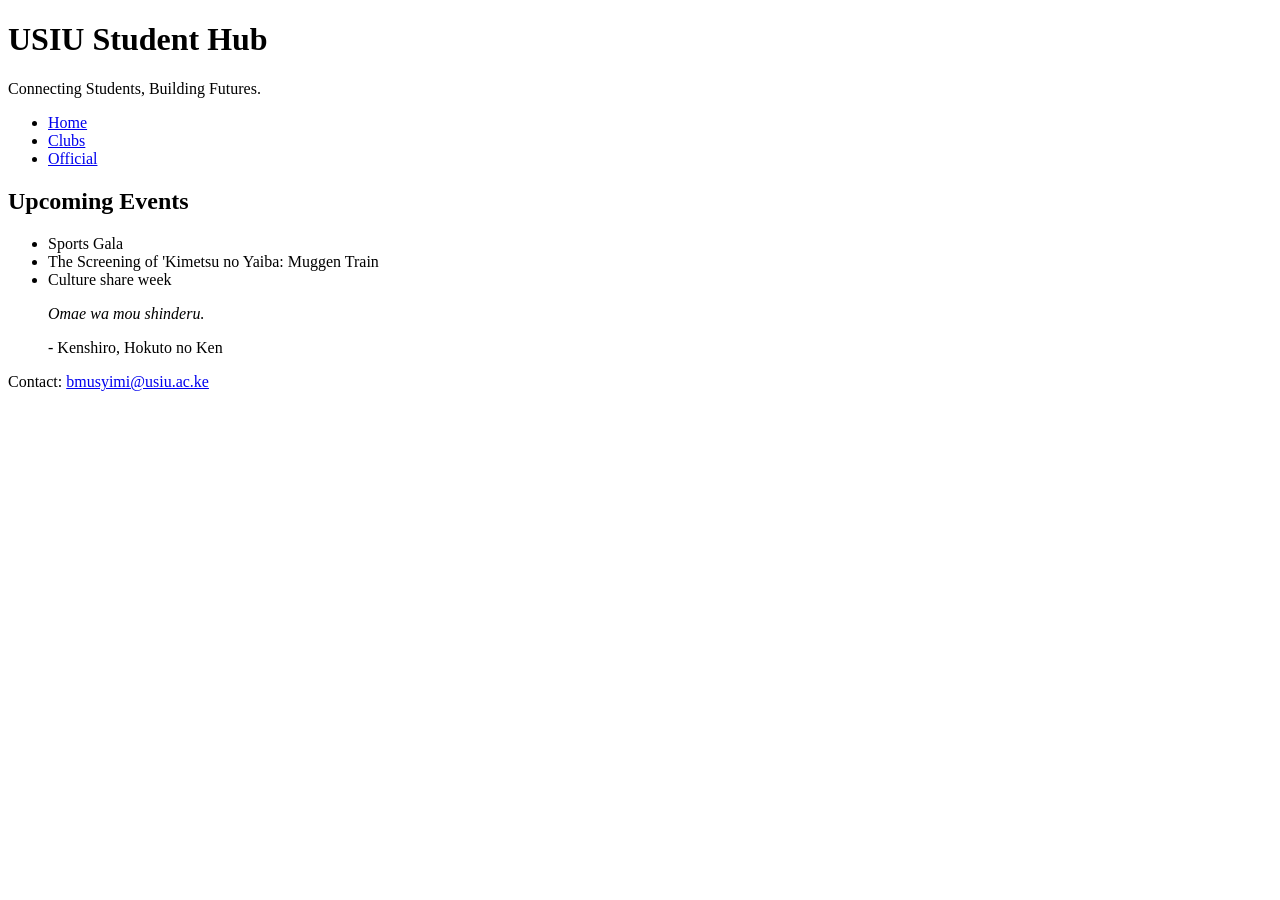
==== index.html @ 461e2c6b "index.html" ====
<!doctype html>
<html lang="en">
  <head>
    <meta charset="UTF-8" />
    <meta name="viewport" content="width=device-width, initial-scale=1.0" />
    <title>usiu_hub</title>
  </head>
  <body>
    <header>
      <h1>USIU Student Hub</h1>
      <p>Connecting Students, Building Futures.</p>
      <nav>
        <ul>
          <li><a href="index.html">Home</a></li>
          <li><a href="clubs.html">Clubs</a></li>
          <li><a href="https://www.usiu.ac.ke">Official</a></li>
        </ul>
      </nav>
    </header>
    <main>
      <h2>Upcoming Events</h2>
      <ul>
        <li>Sports Gala</li>
        <li>The Screening of 'Kimetsu no Yaiba: Muggen Train</li>
        <li>Culture share week</li>
      </ul>
      <blockquote>
        <cite>Omae wa mou shinderu.</cite>
        <p>- Kenshiro, Hokuto no Ken</p>
        <footer></footer>
      </blockquote>
    </main>
    <footer>
      <p>
        Contact: <a href="mailto:bmusyimi@usiu.ac.ke">bmusyimi@usiu.ac.ke</a>
      </p>
    </footer>
  </body>
</html>
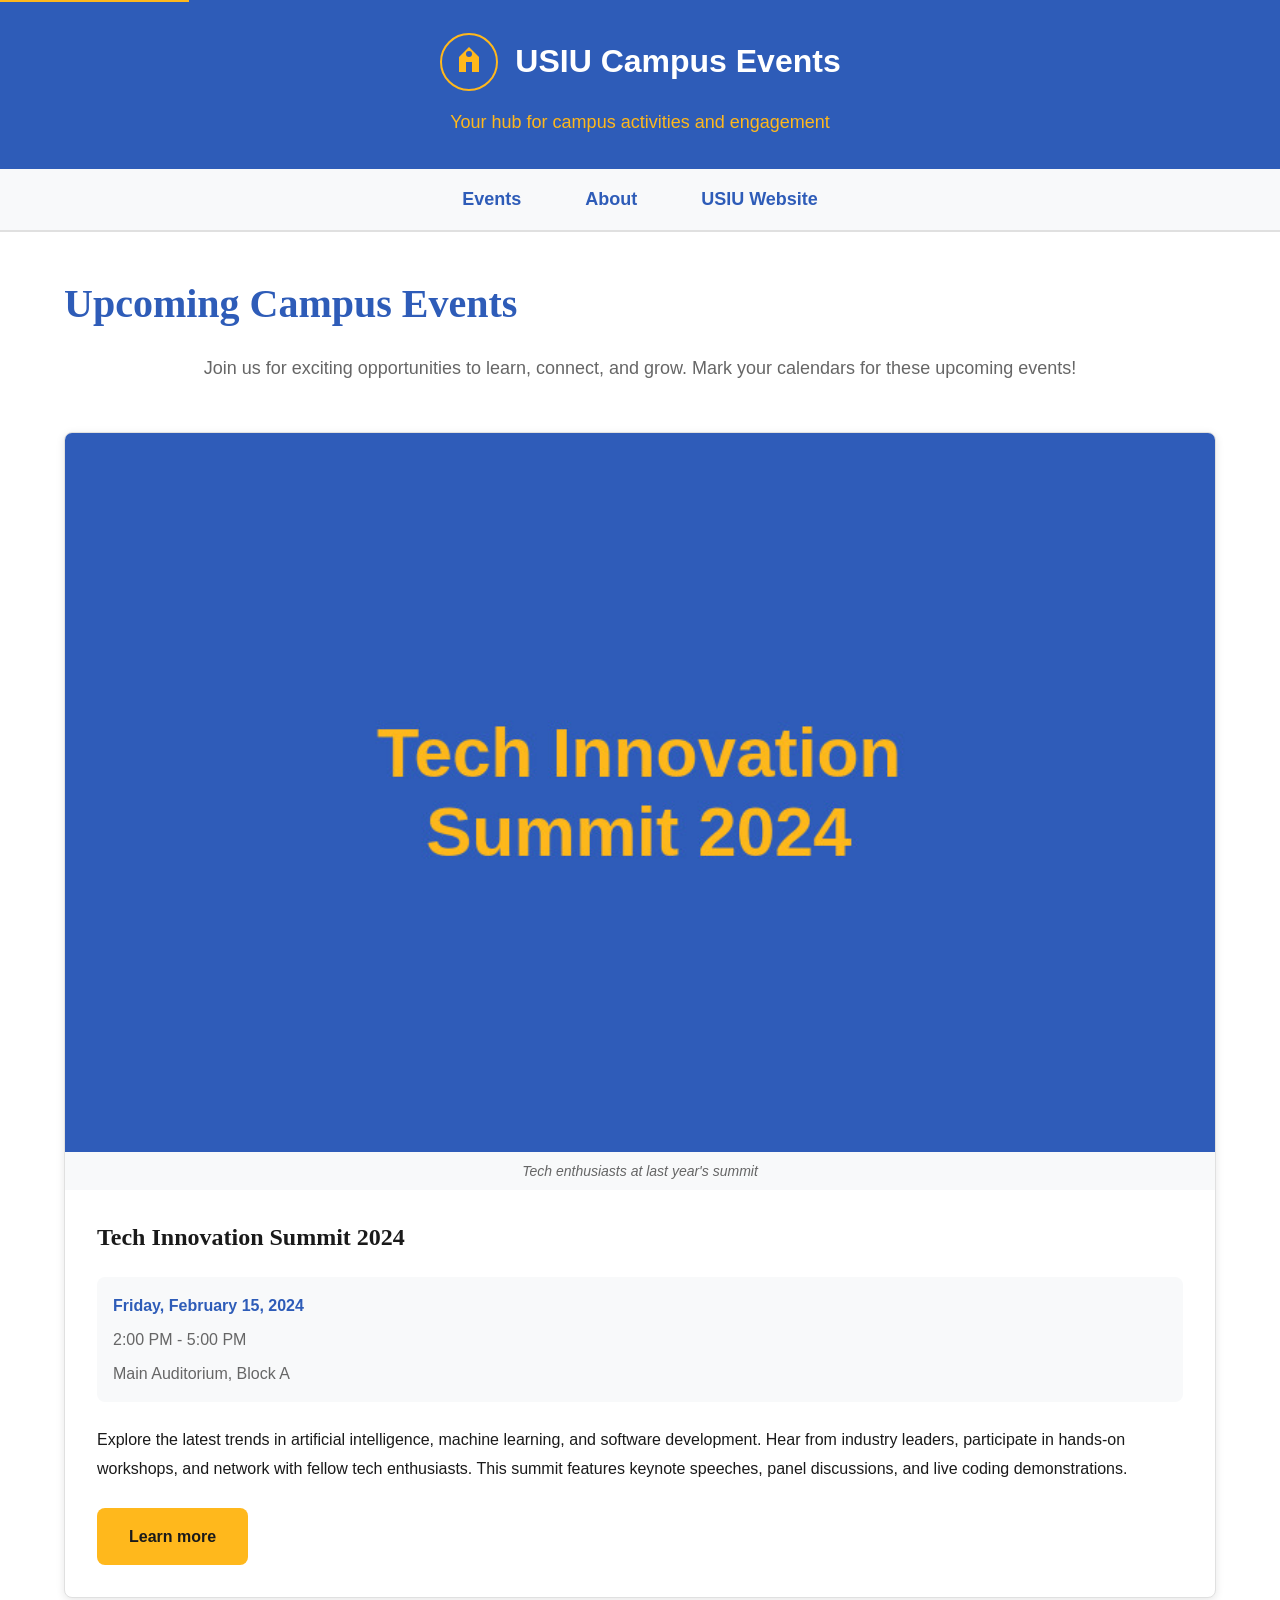
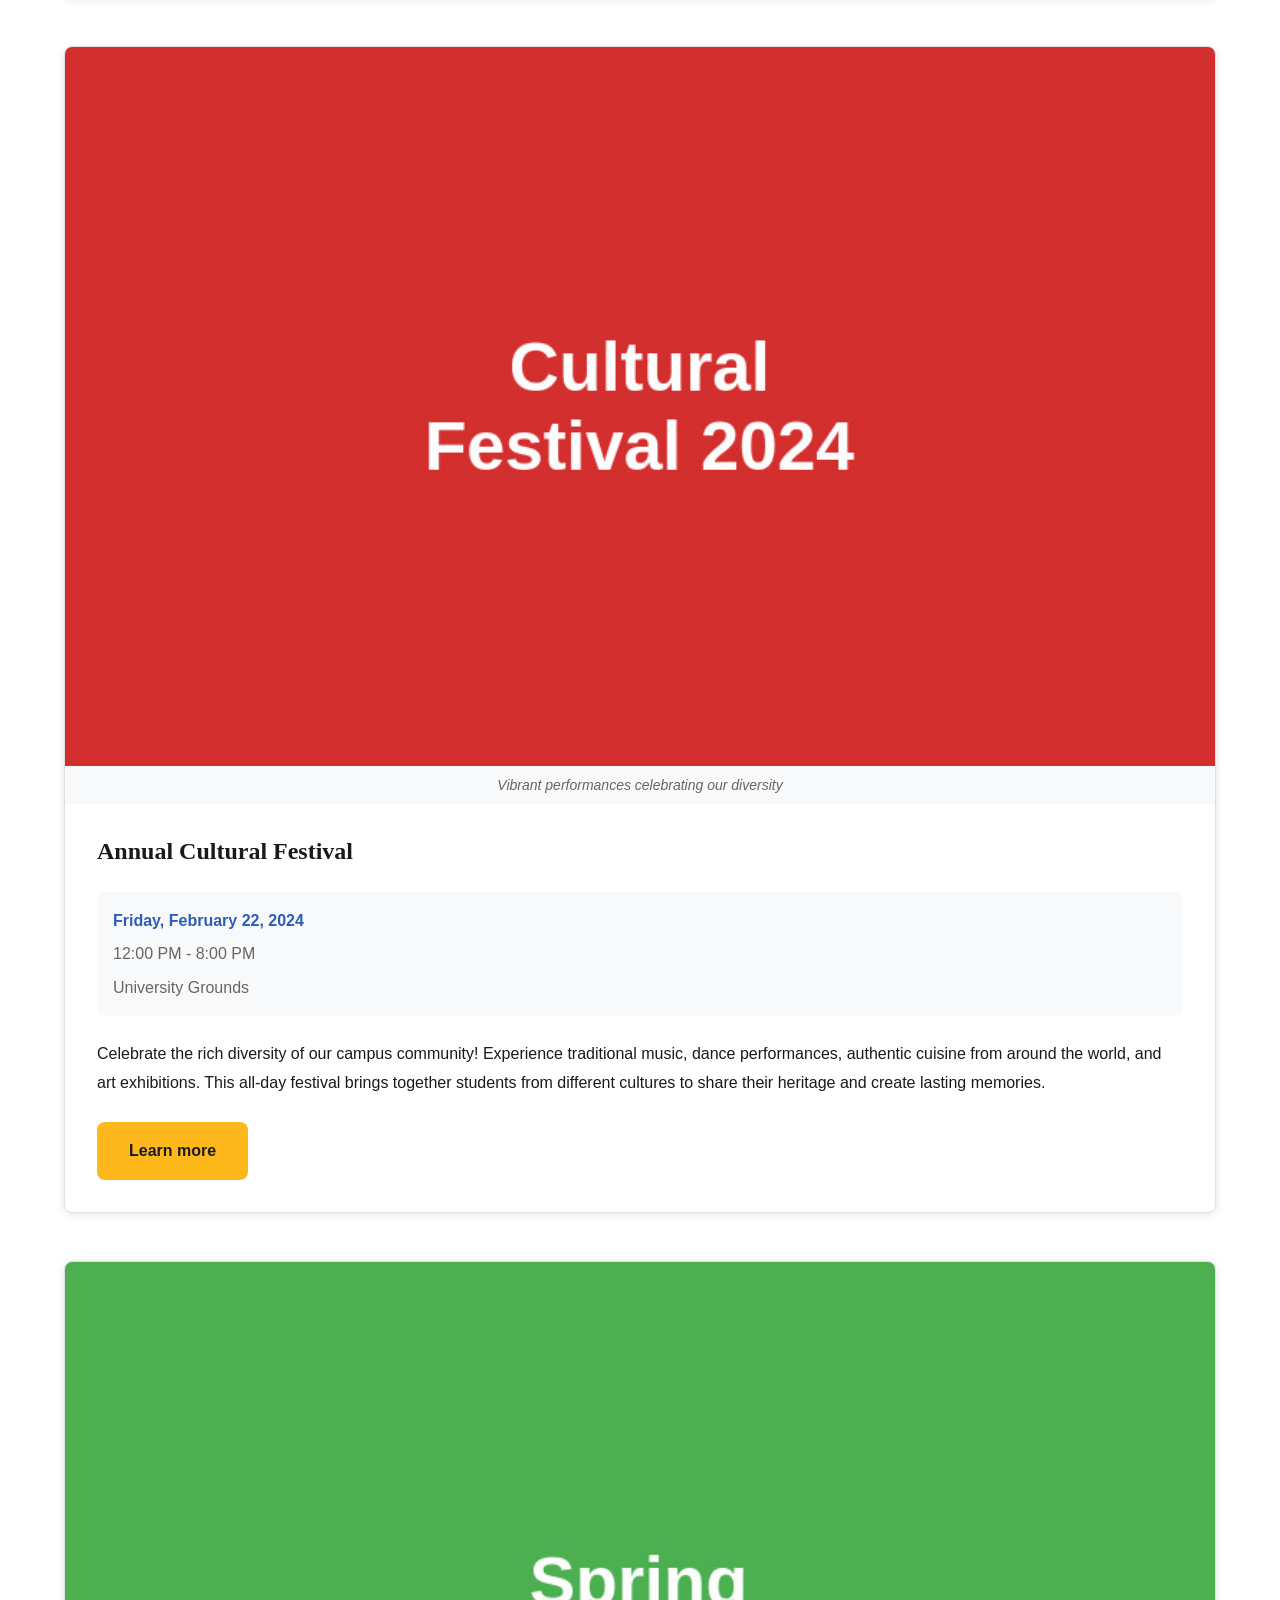
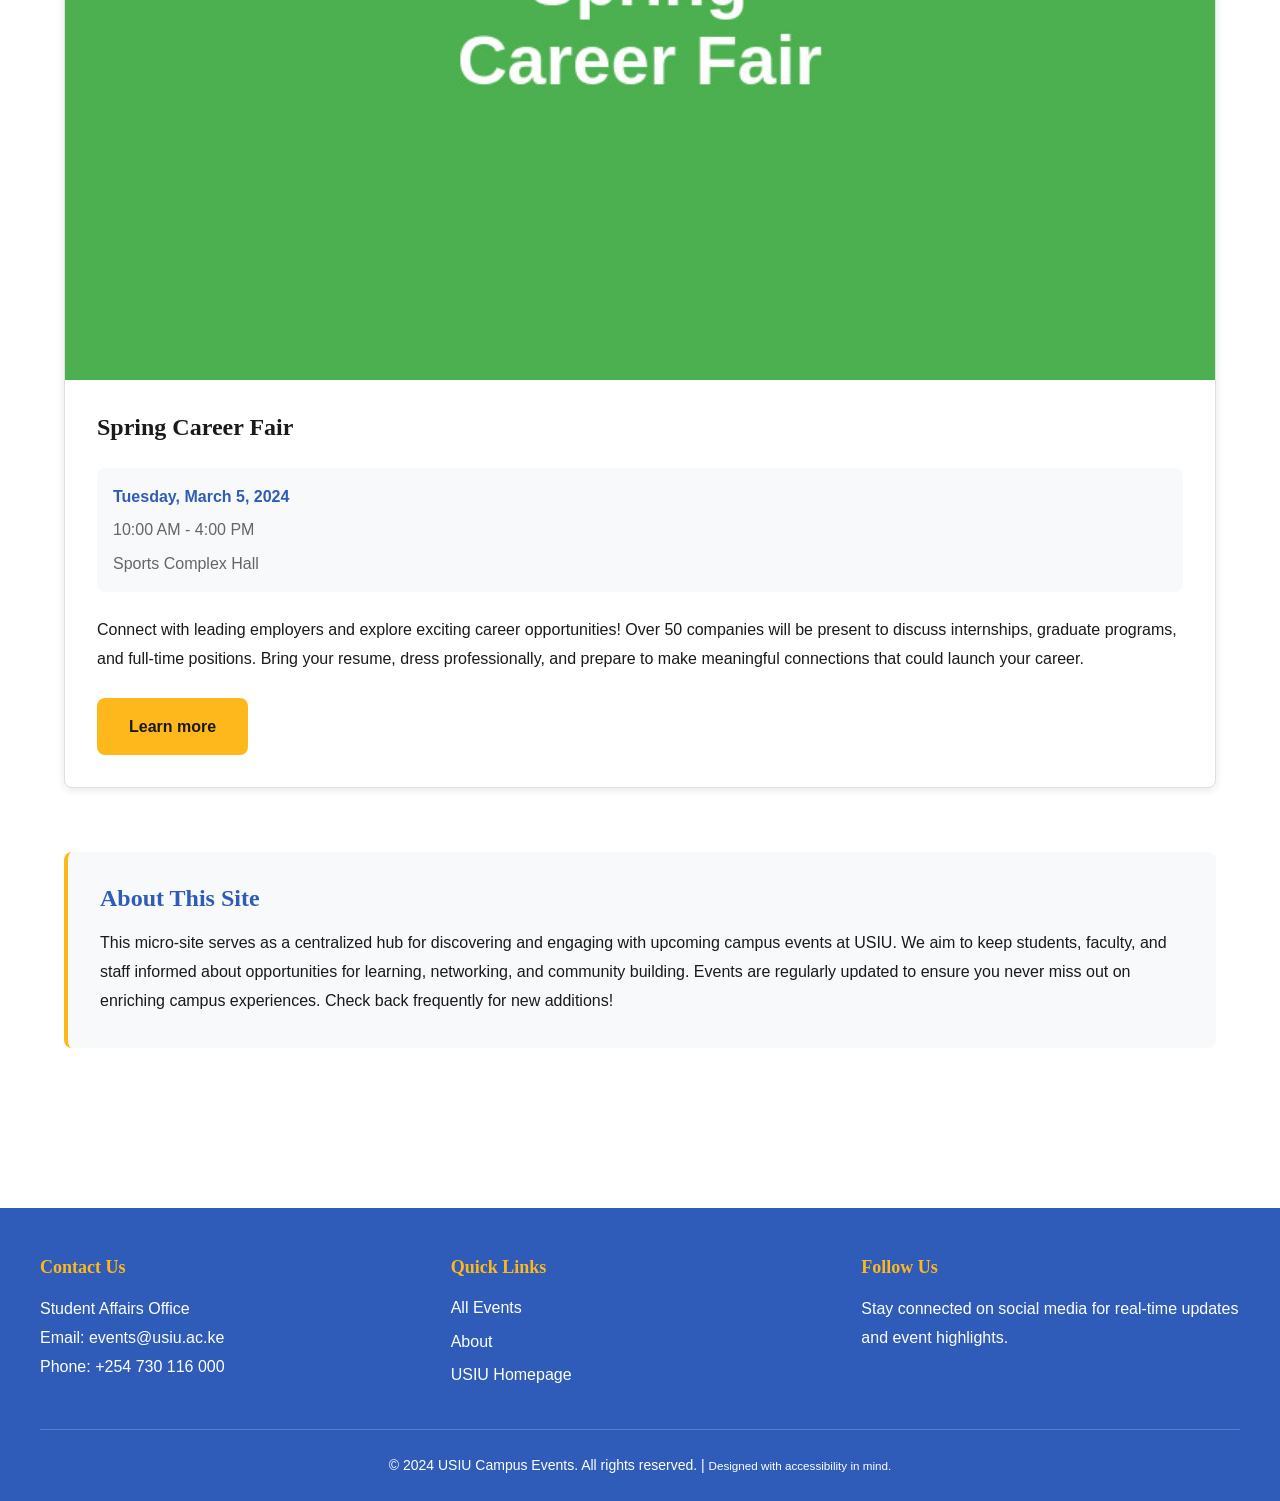
==== commit e8e09e35: "init" ====
--- a/index.html
+++ b/index.html
@@ -1,39 +1,237 @@
 <!doctype html>
 <html lang="en">
-  <head>
-    <meta charset="UTF-8" />
-    <meta name="viewport" content="width=device-width, initial-scale=1.0" />
-    <title>usiu_hub</title>
-  </head>
-  <body>
-    <header>
-      <h1>USIU Student Hub</h1>
-      <p>Connecting Students, Building Futures.</p>
-      <nav>
-        <ul>
-          <li><a href="index.html">Home</a></li>
-          <li><a href="clubs.html">Clubs</a></li>
-          <li><a href="https://www.usiu.ac.ke">Official</a></li>
-        </ul>
-      </nav>
-    </header>
-    <main>
-      <h2>Upcoming Events</h2>
-      <ul>
-        <li>Sports Gala</li>
-        <li>The Screening of 'Kimetsu no Yaiba: Muggen Train</li>
-        <li>Culture share week</li>
-      </ul>
-      <blockquote>
-        <cite>Omae wa mou shinderu.</cite>
-        <p>- Kenshiro, Hokuto no Ken</p>
-        <footer></footer>
-      </blockquote>
-    </main>
-    <footer>
-      <p>
-        Contact: <a href="mailto:bmusyimi@usiu.ac.ke">bmusyimi@usiu.ac.ke</a>
-      </p>
-    </footer>
-  </body>
+    <head>
+        <meta charset="UTF-8" />
+        <meta name="viewport" content="width=device-width, initial-scale=1.0" />
+        <meta
+            name="description"
+            content="Discover upcoming campus events at USIU - connect, learn, and engage with our vibrant community"
+        />
+        <title>Campus Events - USIU</title>
+        <link rel="stylesheet" href="styles.css" />
+    </head>
+    <body>
+        <!-- Skip to main content link for accessibility -->
+        <a href="#main-content" class="skip-link">Skip to main content</a>
+
+        <header>
+            <div class="header-container">
+                <div class="logo-container">
+                    <!-- SVG logo as external file -->
+                    <img
+                        src="assets/logo.svg"
+                        alt="USIU Campus Events Logo"
+                        width="60"
+                        height="60"
+                        class="logo-image"
+                    />
+                    <span class="site-title">USIU Campus Events</span>
+                </div>
+                <p class="tagline">
+                    Your hub for campus activities and engagement
+                </p>
+            </div>
+        </header>
+
+        <nav aria-label="Main navigation">
+            <ul class="nav-list">
+                <li><a href="#events">Events</a></li>
+                <li><a href="#about">About</a></li>
+                <li>
+                    <a href="https://www.usiu.ac.ke" target="_self"
+                        >USIU Website</a
+                    >
+                </li>
+            </ul>
+        </nav>
+
+        <main id="main-content">
+            <h1>Upcoming Campus Events</h1>
+            <p class="intro-text">
+                Join us for exciting opportunities to learn, connect, and grow.
+                Mark your calendars for these upcoming events!
+            </p>
+
+            <section id="events" class="events-section">
+                <h2 class="visually-hidden">Featured Events</h2>
+
+                <article class="event-card">
+                    <figure class="event-image-wrapper">
+                        <img
+                            src="assets/tech-summit.jpg"
+                            alt="Students collaborating around laptops at previous Tech Innovation Summit"
+                            width="800"
+                            height="500"
+                            loading="lazy"
+                            class="event-image"
+                        />
+                        <figcaption>
+                            Tech enthusiasts at last year's summit
+                        </figcaption>
+                    </figure>
+                    <div class="event-content">
+                        <h3 class="event-title">Tech Innovation Summit 2024</h3>
+                        <dl class="event-meta">
+                            <dt class="visually-hidden">Date</dt>
+                            <dd class="event-date">
+                                <time datetime="2024-02-15"
+                                    >Friday, February 15, 2024</time
+                                >
+                            </dd>
+                            <dt class="visually-hidden">Time</dt>
+                            <dd class="event-time">2:00 PM - 5:00 PM</dd>
+                            <dt class="visually-hidden">Location</dt>
+                            <dd class="event-location">
+                                Main Auditorium, Block A
+                            </dd>
+                        </dl>
+                        <p class="event-description">
+                            Explore the latest trends in artificial
+                            intelligence, machine learning, and software
+                            development. Hear from industry leaders, participate
+                            in hands-on workshops, and network with fellow tech
+                            enthusiasts. This summit features keynote speeches,
+                            panel discussions, and live coding demonstrations.
+                        </p>
+                        <a href="#tech-summit-details" class="btn btn-primary"
+                            >Learn more</a
+                        >
+                    </div>
+                </article>
+
+                <article class="event-card">
+                    <figure class="event-image-wrapper">
+                        <img
+                            src="assets/cultural-fest.jpg"
+                            alt="Colorful traditional dancers performing at Cultural Festival"
+                            width="800"
+                            height="500"
+                            loading="lazy"
+                            class="event-image"
+                        />
+                        <figcaption>
+                            Vibrant performances celebrating our diversity
+                        </figcaption>
+                    </figure>
+                    <div class="event-content">
+                        <h3 class="event-title">Annual Cultural Festival</h3>
+                        <dl class="event-meta">
+                            <dt class="visually-hidden">Date</dt>
+                            <dd class="event-date">
+                                <time datetime="2024-02-22"
+                                    >Friday, February 22, 2024</time
+                                >
+                            </dd>
+                            <dt class="visually-hidden">Time</dt>
+                            <dd class="event-time">12:00 PM - 8:00 PM</dd>
+                            <dt class="visually-hidden">Location</dt>
+                            <dd class="event-location">University Grounds</dd>
+                        </dl>
+                        <p class="event-description">
+                            Celebrate the rich diversity of our campus
+                            community! Experience traditional music, dance
+                            performances, authentic cuisine from around the
+                            world, and art exhibitions. This all-day festival
+                            brings together students from different cultures to
+                            share their heritage and create lasting memories.
+                        </p>
+                        <a href="#cultural-fest-details" class="btn btn-primary"
+                            >Learn more</a
+                        >
+                    </div>
+                </article>
+
+                <article class="event-card">
+                    <div class="event-image-wrapper">
+                        <!-- Decorative pattern image with empty alt since it's purely decorative -->
+                        <img
+                            src="assets/career-fair-bg.jpg"
+                            alt=""
+                            width="800"
+                            height="500"
+                            loading="lazy"
+                            class="event-image decorative-overlay"
+                        />
+                    </div>
+                    <div class="event-content">
+                        <h3 class="event-title">Spring Career Fair</h3>
+                        <dl class="event-meta">
+                            <dt class="visually-hidden">Date</dt>
+                            <dd class="event-date">
+                                <time datetime="2024-03-05"
+                                    >Tuesday, March 5, 2024</time
+                                >
+                            </dd>
+                            <dt class="visually-hidden">Time</dt>
+                            <dd class="event-time">10:00 AM - 4:00 PM</dd>
+                            <dt class="visually-hidden">Location</dt>
+                            <dd class="event-location">Sports Complex Hall</dd>
+                        </dl>
+                        <p class="event-description">
+                            Connect with leading employers and explore exciting
+                            career opportunities! Over 50 companies will be
+                            present to discuss internships, graduate programs,
+                            and full-time positions. Bring your resume, dress
+                            professionally, and prepare to make meaningful
+                            connections that could launch your career.
+                        </p>
+                        <a href="#career-fair-details" class="btn btn-primary"
+                            >Learn more</a
+                        >
+                    </div>
+                </article>
+            </section>
+
+            <aside id="about" class="about-aside">
+                <h2>About This Site</h2>
+                <p>
+                    This micro-site serves as a centralized hub for discovering
+                    and engaging with upcoming campus events at USIU. We aim to
+                    keep students, faculty, and staff informed about
+                    opportunities for learning, networking, and community
+                    building. Events are regularly updated to ensure you never
+                    miss out on enriching campus experiences. Check back
+                    frequently for new additions!
+                </p>
+            </aside>
+        </main>
+
+        <footer>
+            <div class="footer-content">
+                <div class="footer-section">
+                    <h3>Contact Us</h3>
+                    <p>
+                        Student Affairs Office<br />
+                        Email: events@usiu.ac.ke<br />
+                        Phone: +254 730 116 000
+                    </p>
+                </div>
+                <div class="footer-section">
+                    <h3>Quick Links</h3>
+                    <ul class="footer-links">
+                        <li><a href="#events">All Events</a></li>
+                        <li><a href="#about">About</a></li>
+                        <li>
+                            <a href="https://www.usiu.ac.ke" target="_self"
+                                >USIU Homepage</a
+                            >
+                        </li>
+                    </ul>
+                </div>
+                <div class="footer-section">
+                    <h3>Follow Us</h3>
+                    <p>
+                        Stay connected on social media for real-time updates and
+                        event highlights.
+                    </p>
+                </div>
+            </div>
+            <div class="footer-bottom">
+                <p>
+                    &copy; 2024 USIU Campus Events. All rights reserved. |
+                    <small>Designed with accessibility in mind.</small>
+                </p>
+            </div>
+        </footer>
+    </body>
 </html>
--- a/styles.css
+++ b/styles.css
@@ -0,0 +1,513 @@
+/* ============================================
+   CAMPUS EVENTS MICRO-SITE - STYLESHEET
+   ============================================ */
+
+/* ============================================
+   DESIGN TOKENS (CSS VARIABLES)
+   ============================================
+   These variables create a consistent design system
+   and make it easy to maintain color and spacing throughout the site.
+*/
+:root {
+    /* Color Tokens */
+    --color-primary: #2E5CB8;        /* Deep blue for primary elements */
+    --color-accent: #FFB81C;          /* Gold/yellow for emphasis and CTAs */
+    --color-text-base: #1a1a1a;       /* Near-black for body text (better than pure black) */
+    --color-text-muted: #666666;      /* Gray for secondary text and metadata */
+    --color-background: #FFFFFF;      /* Clean white background */
+    --color-background-alt: #F8F9FA;  /* Light gray for sections */
+    --color-border: #E0E0E0;          /* Subtle borders */
+    --color-link: #2E5CB8;            /* Link color matches primary */
+    --color-link-hover: #1a3a7a;      /* Darker blue for hover */
+
+    /* Typography Tokens */
+    --font-family-base: -apple-system, BlinkMacSystemFont, 'Segoe UI', Roboto, 'Helvetica Neue', Arial, sans-serif;
+    --font-family-heading: 'Georgia', 'Times New Roman', serif;
+
+    /* Type Scale - modular scale based on 1rem (16px) base */
+    --font-size-base: 1rem;           /* 16px - body text */
+    --font-size-sm: 0.875rem;         /* 14px - small text, captions */
+    --font-size-lg: 1.125rem;         /* 18px - emphasized text */
+    --font-size-h3: 1.5rem;           /* 24px - h3 headings */
+    --font-size-h2: 2rem;             /* 32px - h2 headings */
+    --font-size-h1: 2.5rem;           /* 40px - h1 main heading */
+
+    /* Line Heights - optimized for readability */
+    /* Body text: 1.6 provides comfortable reading for long-form content */
+    /* Headings: tighter line-height (1.2-1.3) as larger text needs less spacing */
+    --line-height-base: 1.6;
+    --line-height-heading: 1.2;
+    --line-height-relaxed: 1.8;
+
+    /* Spacing Scale */
+    --spacing-xs: 0.5rem;    /* 8px */
+    --spacing-sm: 1rem;      /* 16px */
+    --spacing-md: 1.5rem;    /* 24px */
+    --spacing-lg: 2rem;      /* 32px */
+    --spacing-xl: 3rem;      /* 48px */
+    --spacing-2xl: 4rem;     /* 64px */
+
+    /* Other tokens */
+    --border-radius: 8px;
+    --box-shadow: 0 2px 8px rgba(0, 0, 0, 0.1);
+    --transition-speed: 0.3s;
+}
+
+/* ============================================
+   RESET & BASE STYLES
+   ============================================ */
+* {
+    margin: 0;
+    padding: 0;
+    box-sizing: border-box;
+}
+
+body {
+    font-family: var(--font-family-base);
+    font-size: var(--font-size-base);
+    line-height: var(--line-height-base);
+    color: var(--color-text-base);
+    background-color: var(--color-background);
+    /* Optimize text rendering for readability */
+    -webkit-font-smoothing: antialiased;
+    -moz-osx-font-smoothing: grayscale;
+}
+
+/* ============================================
+   TYPOGRAPHY SYSTEM
+   ============================================
+   Type scale designed for readability with appropriate
+   line-heights for each level of hierarchy.
+*/
+
+/* H1: Main page title - larger size with tight line-height */
+h1 {
+    font-family: var(--font-family-heading);
+    font-size: var(--font-size-h1);
+    line-height: var(--line-height-heading);
+    color: var(--color-primary);
+    margin-bottom: var(--spacing-md);
+    font-weight: 700;
+}
+
+/* H2: Section headings - clear hierarchy below h1 */
+h2 {
+    font-family: var(--font-family-heading);
+    font-size: var(--font-size-h2);
+    line-height: var(--line-height-heading);
+    color: var(--color-primary);
+    margin-bottom: var(--spacing-sm);
+    font-weight: 600;
+}
+
+/* H3: Sub-section headings (event titles) - readable at content level */
+h3 {
+    font-family: var(--font-family-heading);
+    font-size: var(--font-size-h3);
+    line-height: 1.3; /* Slightly more relaxed than h1/h2 for better readability */
+    color: var(--color-text-base);
+    margin-bottom: var(--spacing-sm);
+    font-weight: 600;
+}
+
+/* Body text: 1.6 line-height is optimal for reading comfort in paragraphs */
+p {
+    margin-bottom: var(--spacing-sm);
+    line-height: var(--line-height-base);
+}
+
+/* Links */
+a {
+    color: var(--color-link);
+    text-decoration: none;
+    transition: color var(--transition-speed);
+}
+
+a:hover,
+a:focus {
+    color: var(--color-link-hover);
+    text-decoration: underline;
+}
+
+a:focus {
+    outline: 2px solid var(--color-accent);
+    outline-offset: 2px;
+}
+
+/* Lists */
+ul, ol {
+    list-style-position: inside;
+}
+
+/* ============================================
+   UTILITY CLASSES
+   ============================================
+   Low-specificity classes for reusable styling patterns.
+   These use single class selectors to avoid specificity issues.
+*/
+
+/* Spacing utilities */
+.mt-sm { margin-top: var(--spacing-sm); }
+.mt-md { margin-top: var(--spacing-md); }
+.mt-lg { margin-top: var(--spacing-lg); }
+.mb-sm { margin-bottom: var(--spacing-sm); }
+.mb-md { margin-bottom: var(--spacing-md); }
+.mb-lg { margin-bottom: var(--spacing-lg); }
+.p-sm { padding: var(--spacing-sm); }
+.p-md { padding: var(--spacing-md); }
+.p-lg { padding: var(--spacing-lg); }
+
+/* Text utilities */
+.text-muted {
+    color: var(--color-text-muted);
+}
+
+.text-center {
+    text-align: center;
+}
+
+.text-emphasized {
+    font-weight: 600;
+    color: var(--color-primary);
+}
+
+/* Visually hidden - accessible to screen readers but hidden visually */
+.visually-hidden {
+    position: absolute;
+    width: 1px;
+    height: 1px;
+    padding: 0;
+    margin: -1px;
+    overflow: hidden;
+    clip: rect(0, 0, 0, 0);
+    white-space: nowrap;
+    border: 0;
+}
+
+/* Skip link for accessibility */
+.skip-link {
+    position: absolute;
+    top: -40px;
+    left: 0;
+    background: var(--color-accent);
+    color: var(--color-text-base);
+    padding: var(--spacing-xs) var(--spacing-sm);
+    text-decoration: none;
+    font-weight: 600;
+    z-index: 100;
+}
+
+.skip-link:focus {
+    top: 0;
+}
+
+/* ============================================
+   LAYOUT - HEADER
+   ============================================ */
+header {
+    background-color: var(--color-primary);
+    color: var(--color-background);
+    padding: var(--spacing-lg) var(--spacing-md);
+    text-align: center;
+}
+
+.header-container {
+    max-width: 1200px;
+    margin: 0 auto;
+}
+
+.logo-container {
+    display: flex;
+    align-items: center;
+    justify-content: center;
+    gap: var(--spacing-sm);
+    margin-bottom: var(--spacing-sm);
+}
+
+.site-title {
+    font-size: var(--font-size-h2);
+    font-weight: 700;
+    color: var(--color-background);
+}
+
+.tagline {
+    font-size: var(--font-size-lg);
+    color: var(--color-accent);
+    margin: 0;
+}
+
+/* ============================================
+   NAVIGATION
+   ============================================ */
+nav {
+    background-color: var(--color-background-alt);
+    border-bottom: 2px solid var(--color-border);
+    padding: var(--spacing-sm) var(--spacing-md);
+}
+
+.nav-list {
+    display: flex;
+    justify-content: center;
+    gap: var(--spacing-lg);
+    list-style: none;
+    max-width: 1200px;
+    margin: 0 auto;
+}
+
+.nav-list a {
+    font-weight: 600;
+    font-size: var(--font-size-lg);
+    color: var(--color-primary);
+    padding: var(--spacing-xs) var(--spacing-sm);
+    border-radius: var(--border-radius);
+    transition: background-color var(--transition-speed);
+}
+
+.nav-list a:hover,
+.nav-list a:focus {
+    background-color: var(--color-accent);
+    color: var(--color-text-base);
+    text-decoration: none;
+}
+
+/* ============================================
+   MAIN CONTENT
+   ============================================ */
+main {
+    max-width: 1200px;
+    margin: 0 auto;
+    padding: var(--spacing-xl) var(--spacing-md);
+}
+
+.intro-text {
+    font-size: var(--font-size-lg);
+    color: var(--color-text-muted);
+    margin-bottom: var(--spacing-xl);
+    text-align: center;
+    line-height: var(--line-height-relaxed);
+}
+
+/* ============================================
+   EVENTS SECTION
+   ============================================ */
+.events-section {
+    margin-bottom: var(--spacing-2xl);
+}
+
+.event-card {
+    background-color: var(--color-background);
+    border: 1px solid var(--color-border);
+    border-radius: var(--border-radius);
+    margin-bottom: var(--spacing-xl);
+    overflow: hidden;
+    box-shadow: var(--box-shadow);
+    transition: transform var(--transition-speed), box-shadow var(--transition-speed);
+}
+
+.event-card:hover {
+    transform: translateY(-4px);
+    box-shadow: 0 4px 16px rgba(0, 0, 0, 0.15);
+}
+
+/* Image handling with figure element */
+.event-image-wrapper {
+    position: relative;
+    width: 100%;
+    margin: 0;
+}
+
+.event-image {
+    width: 100%;
+    height: auto;
+    display: block;
+    /* Explicit width and height attributes in HTML reserve space and prevent layout shift */
+}
+
+figcaption {
+    padding: var(--spacing-xs) var(--spacing-sm);
+    background-color: var(--color-background-alt);
+    color: var(--color-text-muted);
+    font-size: var(--font-size-sm);
+    font-style: italic;
+    text-align: center;
+}
+
+.event-content {
+    padding: var(--spacing-lg);
+}
+
+.event-title {
+    margin-bottom: var(--spacing-md);
+}
+
+/* Event metadata using definition list */
+.event-meta {
+    margin-bottom: var(--spacing-md);
+    padding: var(--spacing-sm);
+    background-color: var(--color-background-alt);
+    border-radius: var(--border-radius);
+}
+
+.event-meta dd {
+    color: var(--color-text-muted);
+    font-size: var(--font-size-base);
+    margin-bottom: var(--spacing-xs);
+}
+
+.event-meta dd:last-child {
+    margin-bottom: 0;
+}
+
+.event-date time {
+    font-weight: 600;
+    color: var(--color-primary);
+}
+
+.event-description {
+    margin-bottom: var(--spacing-md);
+    line-height: var(--line-height-relaxed);
+}
+
+/* Button styles */
+.btn {
+    display: inline-block;
+    padding: var(--spacing-sm) var(--spacing-lg);
+    border-radius: var(--border-radius);
+    font-weight: 600;
+    text-align: center;
+    transition: all var(--transition-speed);
+    border: none;
+    cursor: pointer;
+}
+
+.btn-primary {
+    background-color: var(--color-accent);
+    color: var(--color-text-base);
+}
+
+.btn-primary:hover,
+.btn-primary:focus {
+    background-color: #e6a100;
+    transform: translateY(-2px);
+    box-shadow: 0 4px 8px rgba(0, 0, 0, 0.15);
+    text-decoration: none;
+}
+
+/* ============================================
+   ASIDE - ABOUT SECTION
+   ============================================ */
+.about-aside {
+    background-color: var(--color-background-alt);
+    padding: var(--spacing-lg);
+    border-left: 4px solid var(--color-accent);
+    border-radius: var(--border-radius);
+    margin-bottom: var(--spacing-xl);
+}
+
+.about-aside h2 {
+    font-size: var(--font-size-h3);
+}
+
+.about-aside p {
+    margin-bottom: 0;
+    line-height: var(--line-height-relaxed);
+}
+
+/* ============================================
+   FOOTER
+   ============================================ */
+footer {
+    background-color: var(--color-primary);
+    color: var(--color-background);
+    padding: var(--spacing-xl) var(--spacing-md) var(--spacing-md);
+    margin-top: var(--spacing-2xl);
+}
+
+.footer-content {
+    max-width: 1200px;
+    margin: 0 auto;
+    display: grid;
+    grid-template-columns: repeat(auto-fit, minmax(250px, 1fr));
+    gap: var(--spacing-lg);
+    margin-bottom: var(--spacing-lg);
+}
+
+.footer-section h3 {
+    color: var(--color-accent);
+    font-size: var(--font-size-lg);
+    margin-bottom: var(--spacing-sm);
+}
+
+.footer-section p {
+    line-height: var(--line-height-relaxed);
+}
+
+.footer-links {
+    list-style: none;
+}
+
+.footer-links li {
+    margin-bottom: var(--spacing-xs);
+}
+
+.footer-links a {
+    color: var(--color-background);
+}
+
+.footer-links a:hover,
+.footer-links a:focus {
+    color: var(--color-accent);
+}
+
+.footer-bottom {
+    max-width: 1200px;
+    margin: 0 auto;
+    padding-top: var(--spacing-md);
+    border-top: 1px solid rgba(255, 255, 255, 0.2);
+    text-align: center;
+}
+
+.footer-bottom p {
+    margin: 0;
+    font-size: var(--font-size-sm);
+}
+
+/* ============================================
+   RESPONSIVE DESIGN
+   ============================================ */
+@media (max-width: 768px) {
+    :root {
+        --font-size-h1: 2rem;
+        --font-size-h2: 1.5rem;
+        --font-size-h3: 1.25rem;
+    }
+
+    .nav-list {
+        flex-direction: column;
+        gap: var(--spacing-sm);
+        align-items: center;
+    }
+
+    .logo-container {
+        flex-direction: column;
+    }
+
+    main {
+        padding: var(--spacing-lg) var(--spacing-sm);
+    }
+}
+
+/* ============================================
+   PRINT STYLES
+   ============================================ */
+@media print {
+    .skip-link,
+    nav,
+    footer {
+        display: none;
+    }
+
+    .event-card {
+        page-break-inside: avoid;
+    }
+}
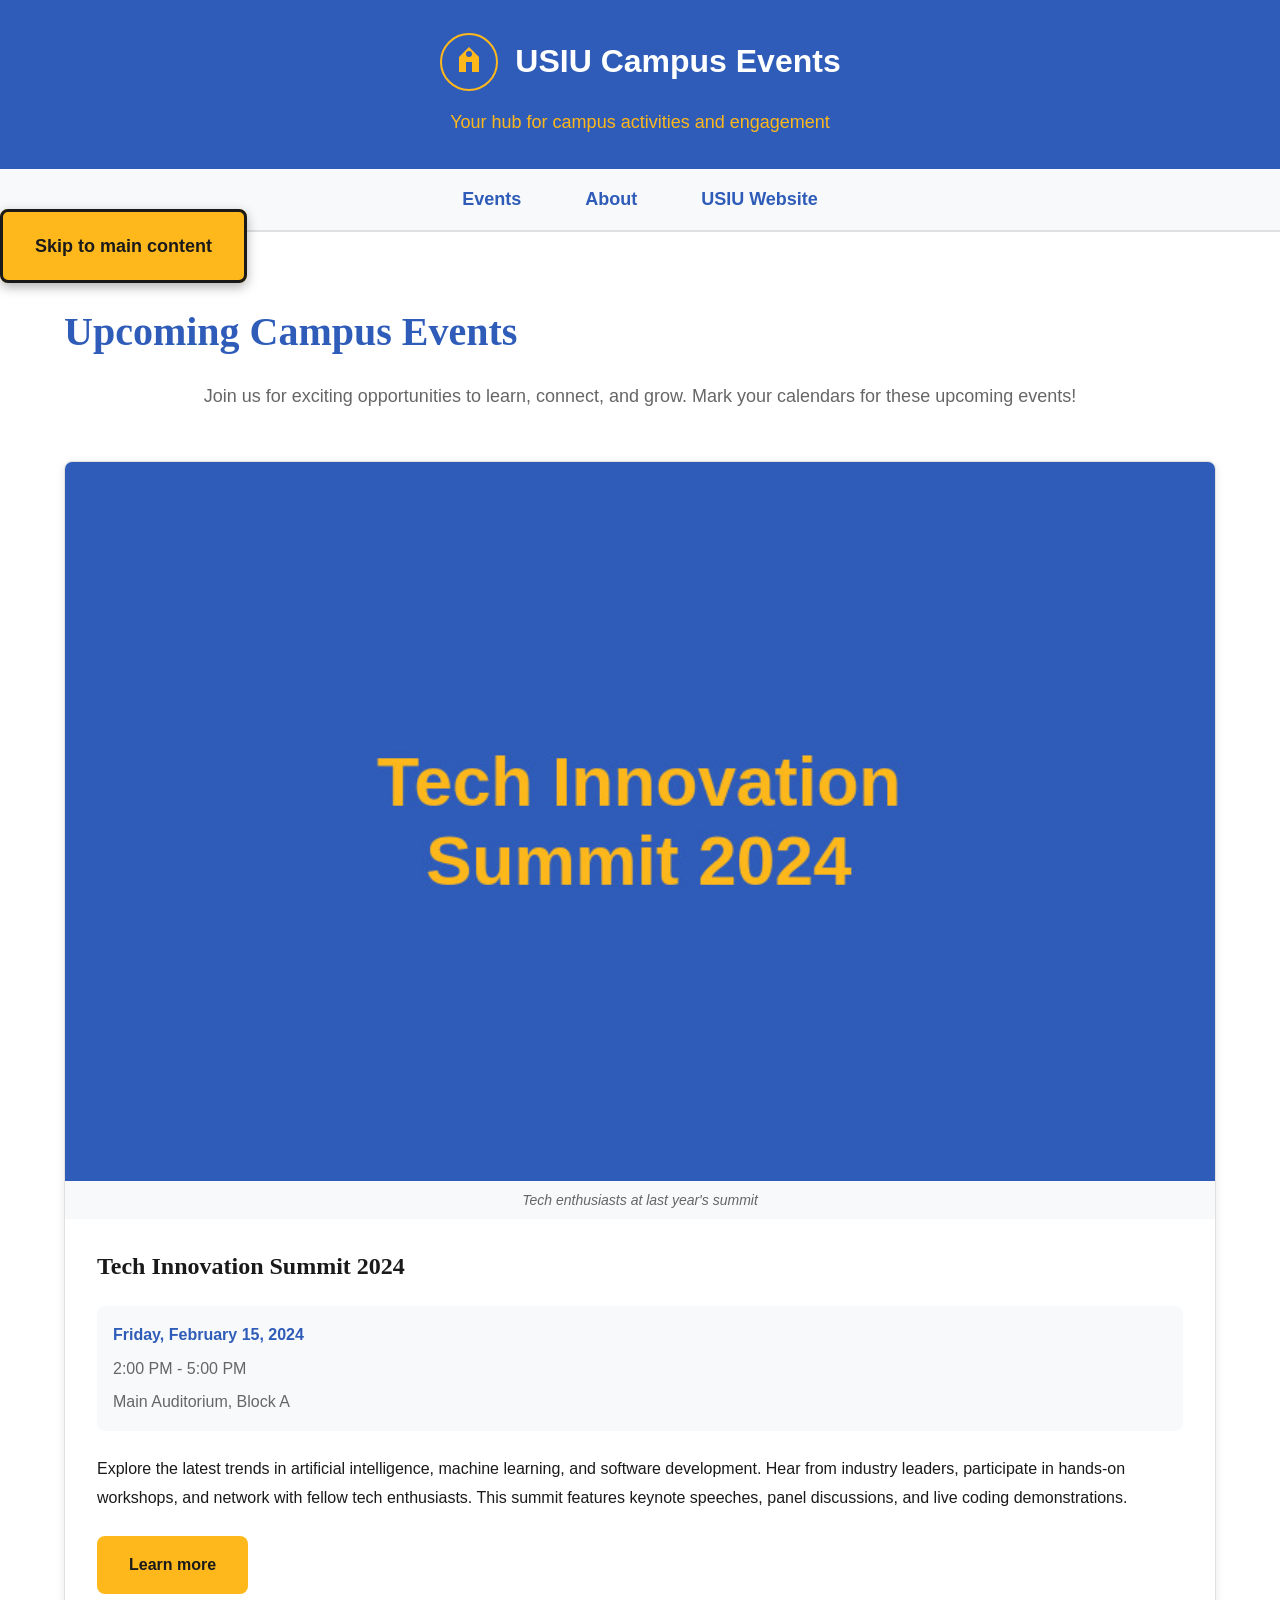
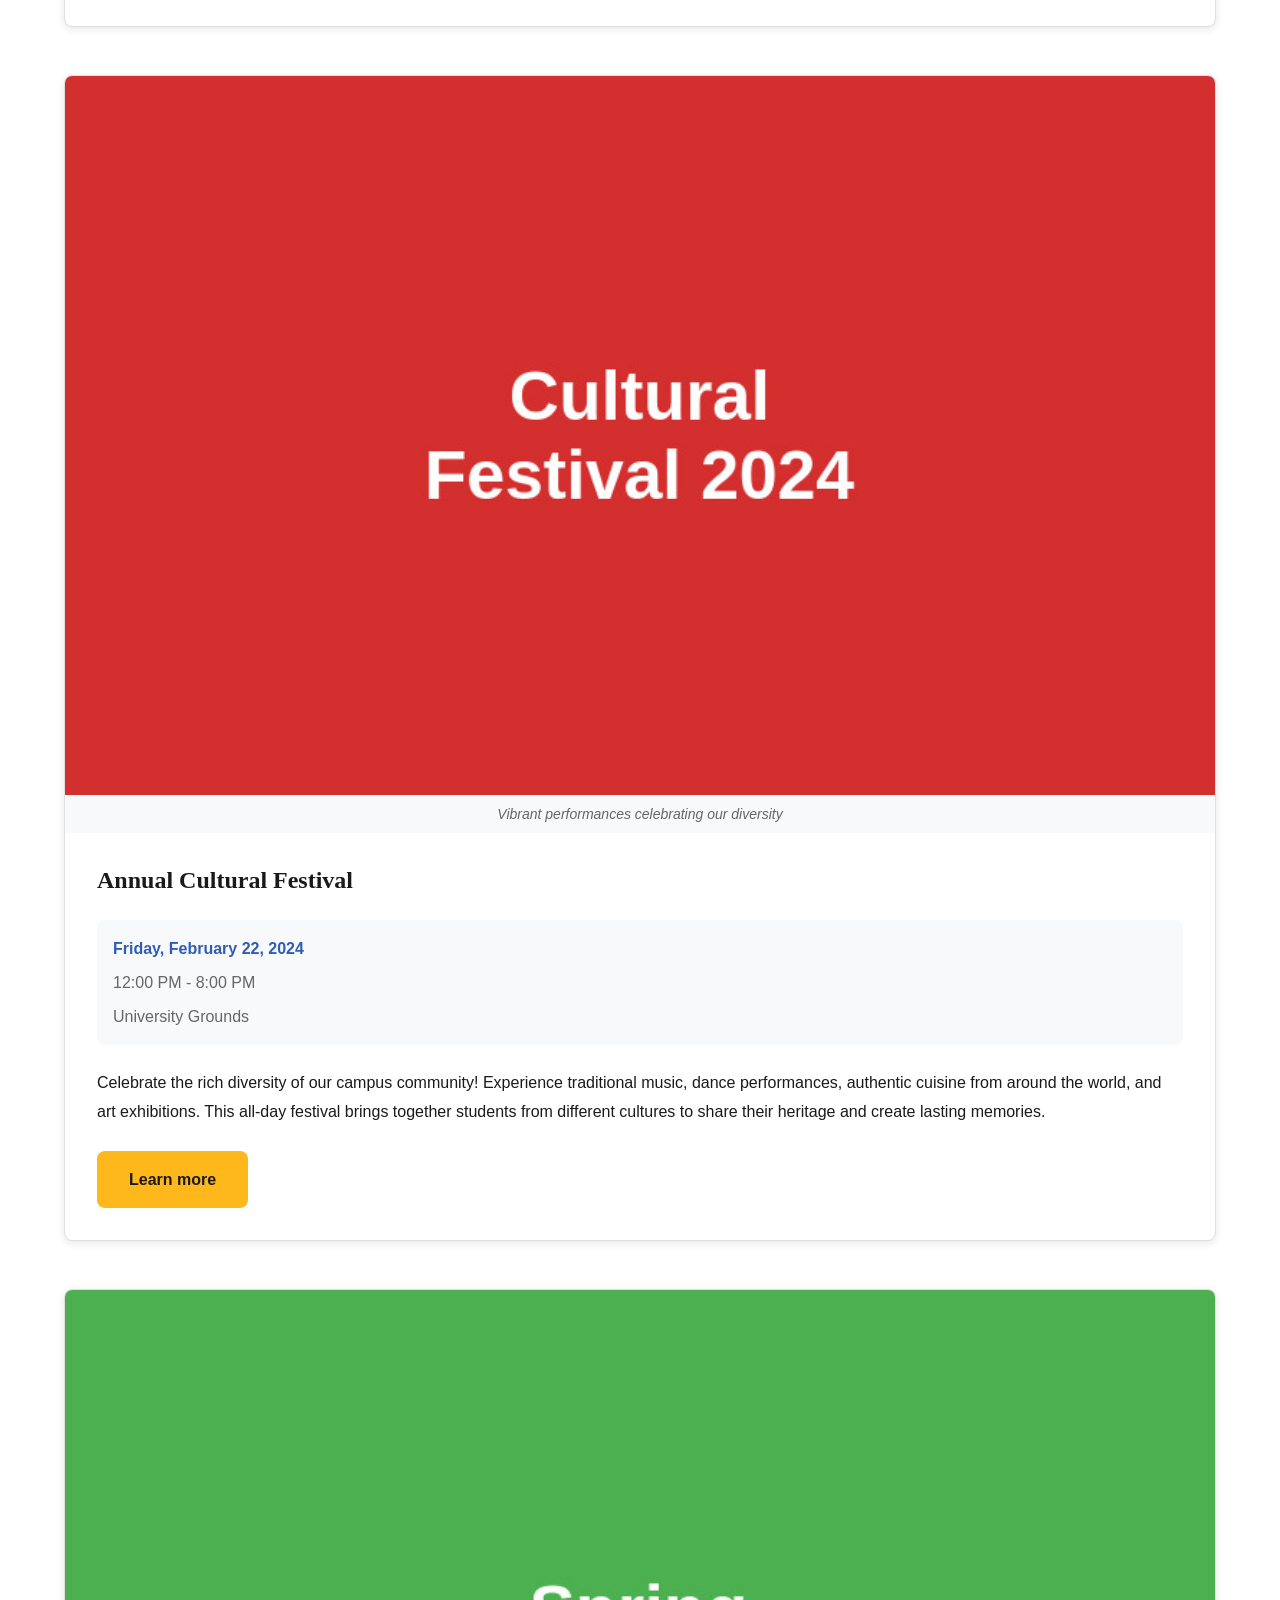
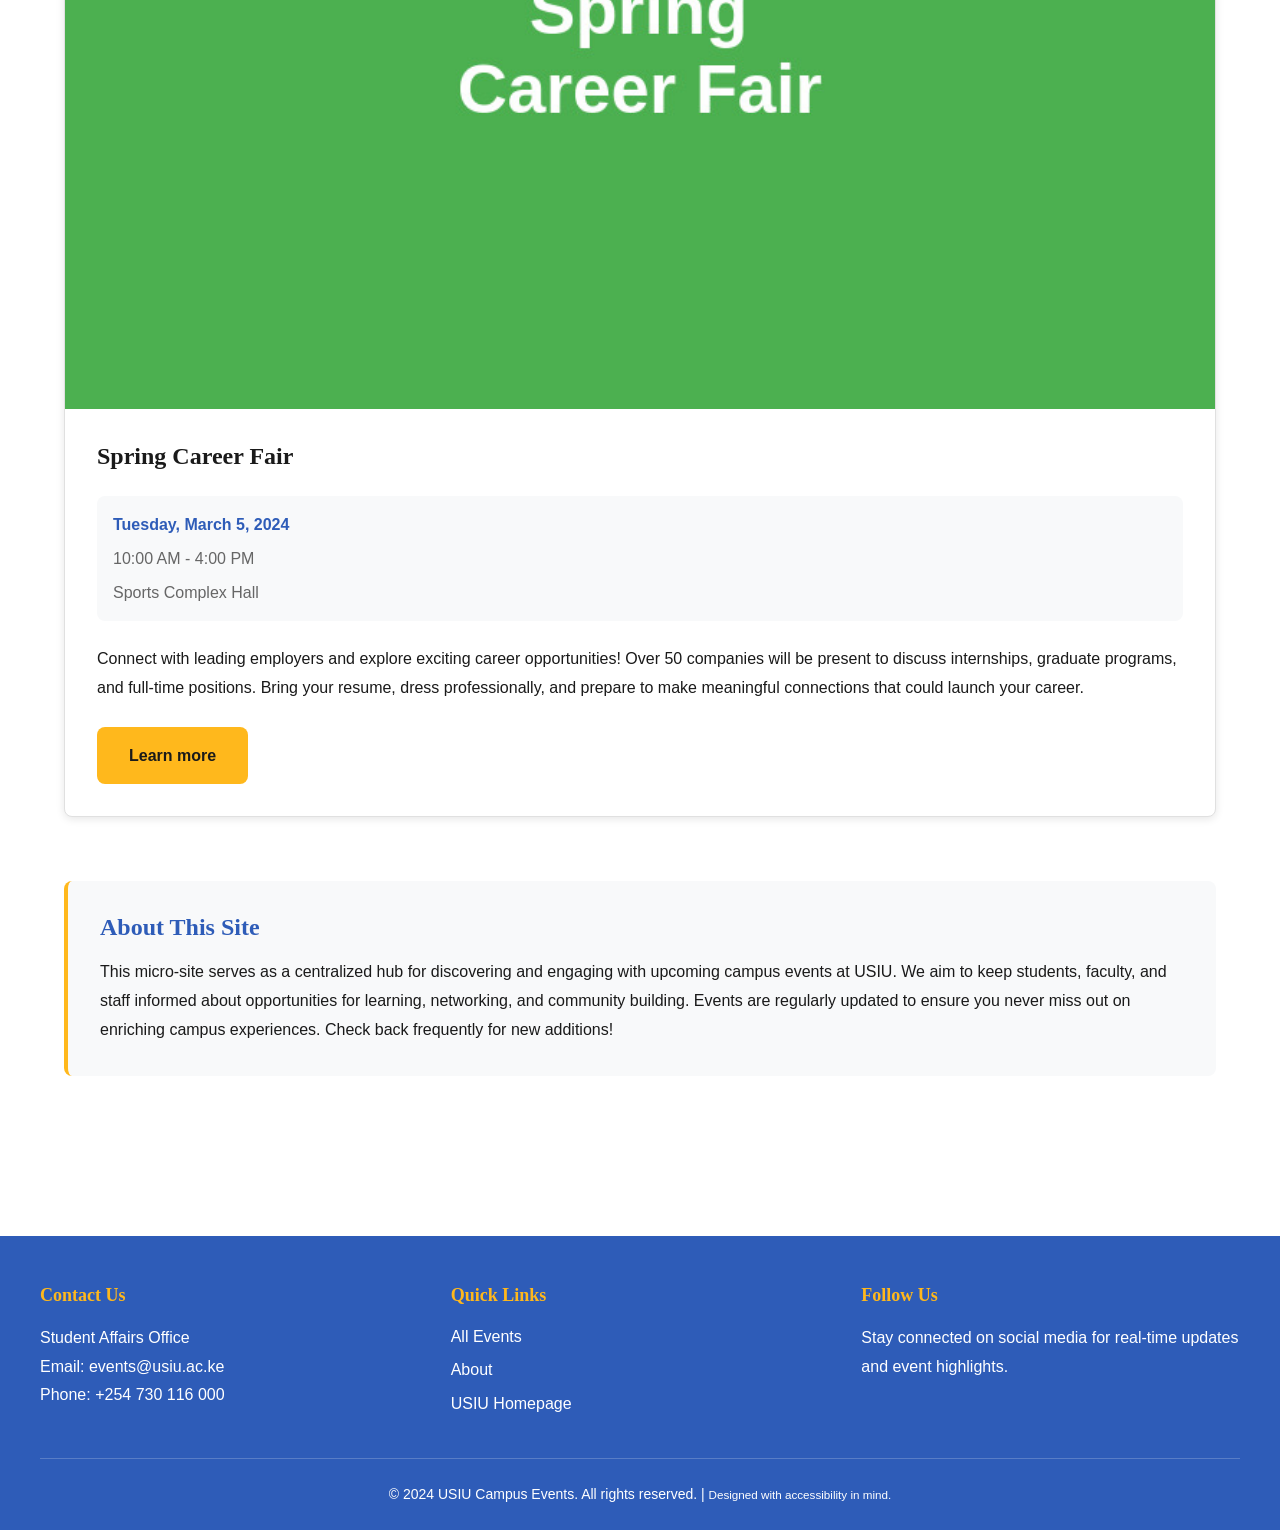
==== commit 182b11c1: "minor chages" ====
--- a/index.html
+++ b/index.html
@@ -11,9 +11,6 @@
         <link rel="stylesheet" href="styles.css" />
     </head>
     <body>
-        <!-- Skip to main content link for accessibility -->
-        <a href="#main-content" class="skip-link">Skip to main content</a>
-
         <header>
             <div class="header-container">
                 <div class="logo-container">
@@ -44,6 +41,9 @@
                 </li>
             </ul>
         </nav>
+
+        <!-- Skip to main content link for accessibility -->
+        <a href="#main-content" class="skip-link">Skip to main content</a>
 
         <main id="main-content">
             <h1>Upcoming Campus Events</h1>
--- a/styles.css
+++ b/styles.css
@@ -1,61 +1,42 @@
-/* ============================================
-   CAMPUS EVENTS MICRO-SITE - STYLESHEET
-   ============================================ */
-
-/* ============================================
-   DESIGN TOKENS (CSS VARIABLES)
-   ============================================
-   These variables create a consistent design system
-   and make it easy to maintain color and spacing throughout the site.
-*/
 :root {
-    /* Color Tokens */
-    --color-primary: #2E5CB8;        /* Deep blue for primary elements */
-    --color-accent: #FFB81C;          /* Gold/yellow for emphasis and CTAs */
-    --color-text-base: #1a1a1a;       /* Near-black for body text (better than pure black) */
-    --color-text-muted: #666666;      /* Gray for secondary text and metadata */
-    --color-background: #FFFFFF;      /* Clean white background */
-    --color-background-alt: #F8F9FA;  /* Light gray for sections */
-    --color-border: #E0E0E0;          /* Subtle borders */
-    --color-link: #2E5CB8;            /* Link color matches primary */
-    --color-link-hover: #1a3a7a;      /* Darker blue for hover */
-
-    /* Typography Tokens */
-    --font-family-base: -apple-system, BlinkMacSystemFont, 'Segoe UI', Roboto, 'Helvetica Neue', Arial, sans-serif;
-    --font-family-heading: 'Georgia', 'Times New Roman', serif;
-
-    /* Type Scale - modular scale based on 1rem (16px) base */
-    --font-size-base: 1rem;           /* 16px - body text */
-    --font-size-sm: 0.875rem;         /* 14px - small text, captions */
-    --font-size-lg: 1.125rem;         /* 18px - emphasized text */
-    --font-size-h3: 1.5rem;           /* 24px - h3 headings */
-    --font-size-h2: 2rem;             /* 32px - h2 headings */
-    --font-size-h1: 2.5rem;           /* 40px - h1 main heading */
-
-    /* Line Heights - optimized for readability */
-    /* Body text: 1.6 provides comfortable reading for long-form content */
-    /* Headings: tighter line-height (1.2-1.3) as larger text needs less spacing */
+    --color-primary: #2e5cb8;
+    --color-accent: #ffb81c;
+    --color-text-base: #1a1a1a;
+    --color-text-muted: #666666;
+    --color-background: #ffffff;
+    --color-background-alt: #f8f9fa;
+    --color-border: #e0e0e0;
+    --color-link: #2e5cb8;
+    --color-link-hover: #1a3a7a;
+
+    --font-family-base:
+        -apple-system, BlinkMacSystemFont, "Segoe UI", Roboto, "Helvetica Neue",
+        Arial, sans-serif;
+    --font-family-heading: "Georgia", "Times New Roman", serif;
+
+    --font-size-base: 1rem;
+    --font-size-sm: 0.875rem;
+    --font-size-lg: 1.125rem;
+    --font-size-h3: 1.5rem;
+    --font-size-h2: 2rem;
+    --font-size-h1: 2.5rem;
+
     --line-height-base: 1.6;
     --line-height-heading: 1.2;
     --line-height-relaxed: 1.8;
 
-    /* Spacing Scale */
-    --spacing-xs: 0.5rem;    /* 8px */
-    --spacing-sm: 1rem;      /* 16px */
-    --spacing-md: 1.5rem;    /* 24px */
-    --spacing-lg: 2rem;      /* 32px */
-    --spacing-xl: 3rem;      /* 48px */
-    --spacing-2xl: 4rem;     /* 64px */
-
-    /* Other tokens */
+    --spacing-xs: 0.5rem;
+    --spacing-sm: 1rem;
+    --spacing-md: 1.5rem;
+    --spacing-lg: 2rem;
+    --spacing-xl: 3rem;
+    --spacing-2xl: 4rem;
+
     --border-radius: 8px;
     --box-shadow: 0 2px 8px rgba(0, 0, 0, 0.1);
     --transition-speed: 0.3s;
 }
 
-/* ============================================
-   RESET & BASE STYLES
-   ============================================ */
 * {
     margin: 0;
     padding: 0;
@@ -68,19 +49,8 @@
     line-height: var(--line-height-base);
     color: var(--color-text-base);
     background-color: var(--color-background);
-    /* Optimize text rendering for readability */
-    -webkit-font-smoothing: antialiased;
-    -moz-osx-font-smoothing: grayscale;
-}
-
-/* ============================================
-   TYPOGRAPHY SYSTEM
-   ============================================
-   Type scale designed for readability with appropriate
-   line-heights for each level of hierarchy.
-*/
-
-/* H1: Main page title - larger size with tight line-height */
+}
+
 h1 {
     font-family: var(--font-family-heading);
     font-size: var(--font-size-h1);
@@ -90,7 +60,6 @@
     font-weight: 700;
 }
 
-/* H2: Section headings - clear hierarchy below h1 */
 h2 {
     font-family: var(--font-family-heading);
     font-size: var(--font-size-h2);
@@ -100,23 +69,20 @@
     font-weight: 600;
 }
 
-/* H3: Sub-section headings (event titles) - readable at content level */
 h3 {
     font-family: var(--font-family-heading);
     font-size: var(--font-size-h3);
-    line-height: 1.3; /* Slightly more relaxed than h1/h2 for better readability */
+    line-height: 1.3;
     color: var(--color-text-base);
     margin-bottom: var(--spacing-sm);
     font-weight: 600;
 }
 
-/* Body text: 1.6 line-height is optimal for reading comfort in paragraphs */
 p {
     margin-bottom: var(--spacing-sm);
     line-height: var(--line-height-base);
 }
 
-/* Links */
 a {
     color: var(--color-link);
     text-decoration: none;
@@ -134,30 +100,39 @@
     outline-offset: 2px;
 }
 
-/* Lists */
-ul, ol {
+ul,
+ol {
     list-style-position: inside;
 }
 
-/* ============================================
-   UTILITY CLASSES
-   ============================================
-   Low-specificity classes for reusable styling patterns.
-   These use single class selectors to avoid specificity issues.
-*/
-
-/* Spacing utilities */
-.mt-sm { margin-top: var(--spacing-sm); }
-.mt-md { margin-top: var(--spacing-md); }
-.mt-lg { margin-top: var(--spacing-lg); }
-.mb-sm { margin-bottom: var(--spacing-sm); }
-.mb-md { margin-bottom: var(--spacing-md); }
-.mb-lg { margin-bottom: var(--spacing-lg); }
-.p-sm { padding: var(--spacing-sm); }
-.p-md { padding: var(--spacing-md); }
-.p-lg { padding: var(--spacing-lg); }
-
-/* Text utilities */
+.mt-sm {
+    margin-top: var(--spacing-sm);
+}
+.mt-md {
+    margin-top: var(--spacing-md);
+}
+.mt-lg {
+    margin-top: var(--spacing-lg);
+}
+.mb-sm {
+    margin-bottom: var(--spacing-sm);
+}
+.mb-md {
+    margin-bottom: var(--spacing-md);
+}
+.mb-lg {
+    margin-bottom: var(--spacing-lg);
+}
+.p-sm {
+    padding: var(--spacing-sm);
+}
+.p-md {
+    padding: var(--spacing-md);
+}
+.p-lg {
+    padding: var(--spacing-lg);
+}
+
 .text-muted {
     color: var(--color-text-muted);
 }
@@ -171,7 +146,6 @@
     color: var(--color-primary);
 }
 
-/* Visually hidden - accessible to screen readers but hidden visually */
 .visually-hidden {
     position: absolute;
     width: 1px;
@@ -184,26 +158,29 @@
     border: 0;
 }
 
-/* Skip link for accessibility */
 .skip-link {
-    position: absolute;
-    top: -40px;
-    left: 0;
+    position: sticky;
+    top: 0px;
+    left: 0%;
     background: var(--color-accent);
     color: var(--color-text-base);
-    padding: var(--spacing-xs) var(--spacing-sm);
+    padding: var(--spacing-md) var(--spacing-lg);
     text-decoration: none;
-    font-weight: 600;
-    z-index: 100;
+    font-weight: 700;
+    font-size: var(--font-size-lg);
+    z-index: 1000;
+    border: 3px solid var(--color-text-base);
+    border-radius: var(--border-radius);
+    box-shadow: 0 4px 12px rgba(0, 0, 0, 0.3);
 }
 
 .skip-link:focus {
-    top: 0;
-}
-
-/* ============================================
-   LAYOUT - HEADER
-   ============================================ */
+    top: var(--spacing-sm);
+    left: var(--spacing-sm);
+    outline: 3px solid var(--color-primary);
+    outline-offset: 3px;
+}
+
 header {
     background-color: var(--color-primary);
     color: var(--color-background);
@@ -301,7 +278,9 @@
     margin-bottom: var(--spacing-xl);
     overflow: hidden;
     box-shadow: var(--box-shadow);
-    transition: transform var(--transition-speed), box-shadow var(--transition-speed);
+    transition:
+        transform var(--transition-speed),
+        box-shadow var(--transition-speed);
 }
 
 .event-card:hover {
